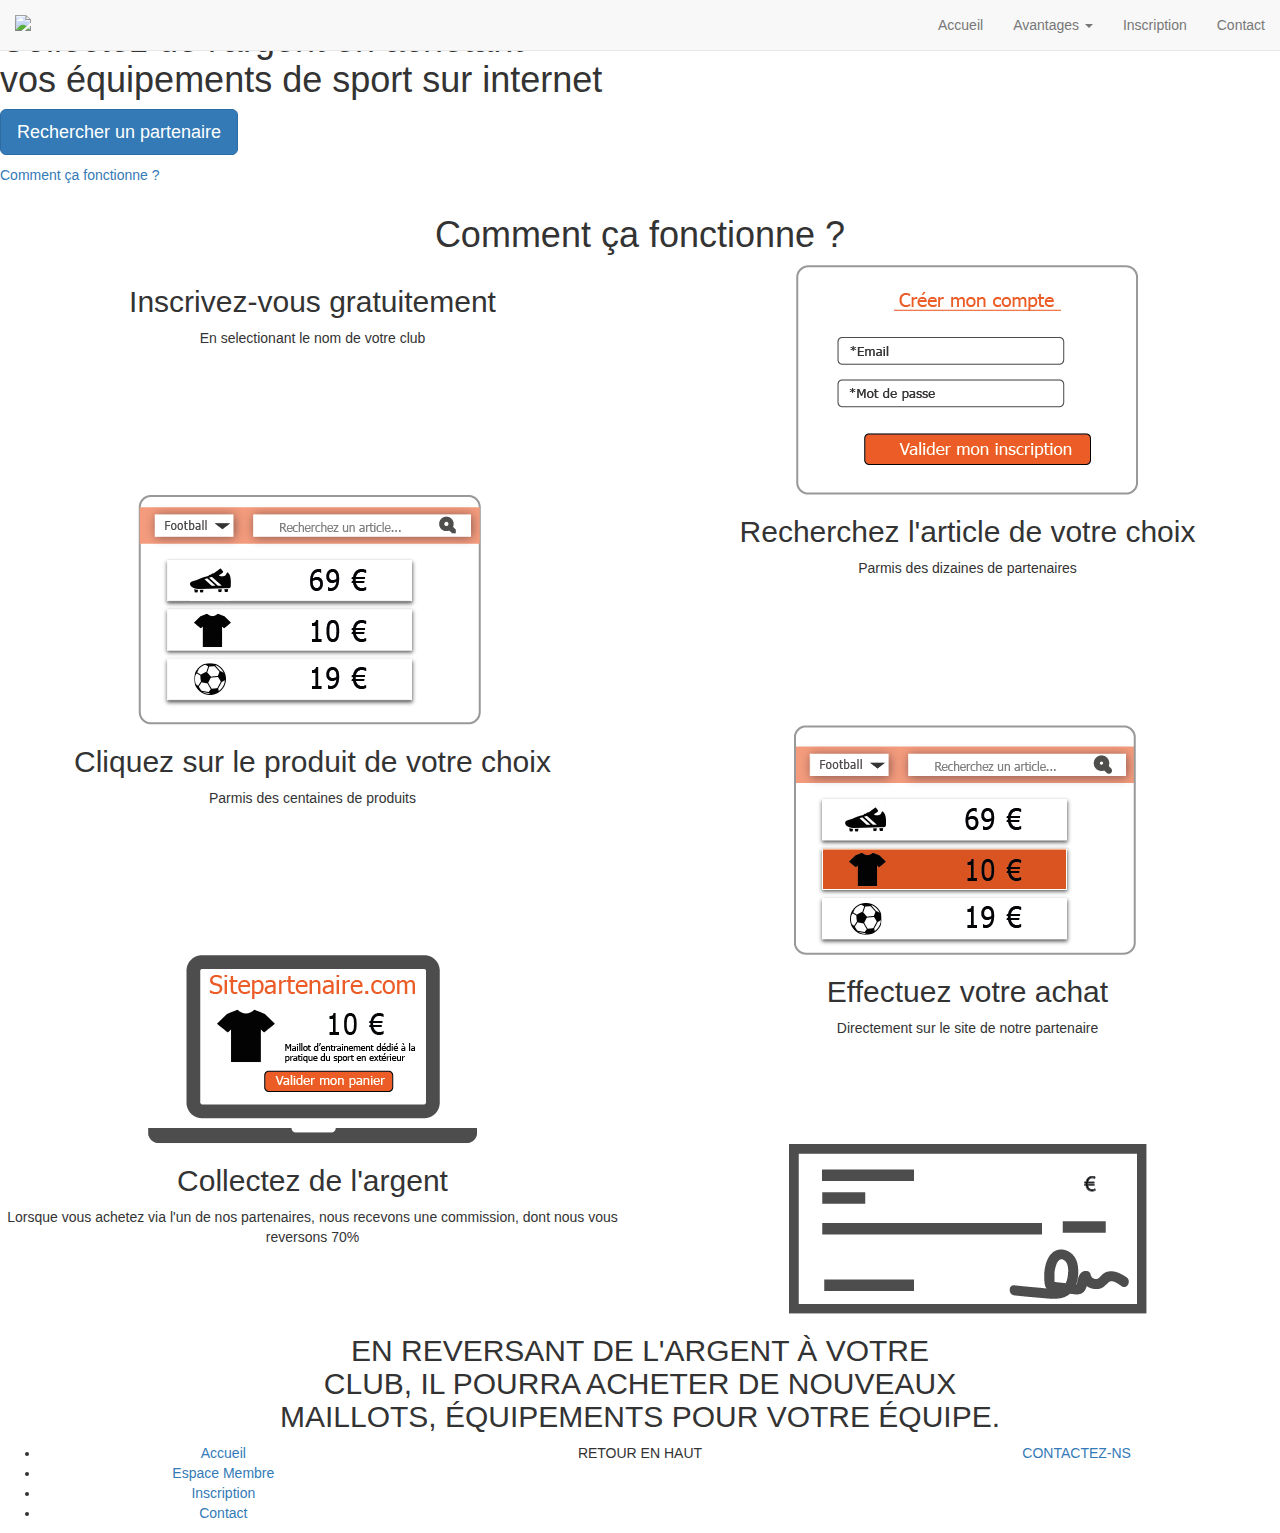
==== Index.html @ 059dd001 "Création dossier" ====
<!DOCTYPE html>
<html>
  <head>
    <meta charset="utf-8">
    <meta http-equiv="X-UA-Compatible" content="IE=edge">
    <meta name="viewport" content="width=device-width, initial-scale=1">

   <title> Collectez de l'argent en vous équipant </title>

    <link rel="stylesheet" href="https://maxcdn.bootstrapcdn.com/bootstrap/3.2.0/css/bootstrap.min.css">
    <link rel="stylesheet" href="https://maxcdn.bootstrapcdn.com/font-awesome/4.6.3/css/font-awesome.min.css">

    <link rel="stylesheet" href="style.css"/>

  </head>
  <body>


<nav class="navbar navbar-default navbar-transparent navbar-fixed-top">
  <div class="container-fluid">
    <!-- Brand and toggle get grouped for better mobile display -->
    <div class="navbar-header">
      <button type="button" class="navbar-toggle collapsed" data-toggle="collapse" data-target="#bs-example-navbar-collapse-1" aria-expanded="false">
        <span class="sr-only">Toggle navigation</span>
        <span class="icon-bar"></span>
        <span class="icon-bar"></span>
        <span class="icon-bar"></span>
      </button>
      <a class="navbar-brand" href="#"> <img src="images/home/logo.png" id="logo"</a>
    </div>

    <!-- Collect the nav links, forms, and other content for toggling -->
    <div class="collapse navbar-collapse" id="bs-example-navbar-collapse-1">
 
      </ul>
      <ul class="nav navbar-nav navbar-right navigation">
        <li><a href="#">Accueil</a></li>
          <li class="dropdown">
          <a href="#" class="dropdown-toggle" data-toggle="dropdown" role="button" aria-haspopup="true" aria-expanded="false"> Avantages <span class="caret"></span></a>
          <ul class="dropdown-menu">
            <li><a href="#">Vos avantages</a></li>
            <li><a href="#">Espace Membre</a></li>   
            <li role="separator" class="divider"></li>
            <li><a href="#">Votre club</a></li>
          </ul>
        <li><a href="#">Inscription</a></li>        
        <li><a href="#">Contact</a></li>
       
      </ul>
    </div><!-- /.navbar-collapse -->
  </div><!-- /.container-fluid -->
</nav>


<div id="wrapper"> 

    <h1>Collectez de l'argent en achetant <br/>
vos équipements de sport sur internet</h1>
    <p> 
      <a href="#" class="btn btn-primary btn-lg" id="call_to">Rechercher un partenaire</a>
    </p>

     <p id="explication1"> 
      <a href="#" id="explication">Comment ça fonctionne ? </a>
    </p>

</div>


<!-- Contenu de la page -->


<div id="description"> 

  <balise class="containeur text-center">
      
      <div class="row">
           <div class="col-sm-12">
            <h1>Comment ça fonctionne ? </h1>
          </div>
      </div>
      

      <div class="row bloc">
        <div class="col-sm-6 texte">
            <h2> Inscrivez-vous gratuitement </h2>
            <p> En selectionant le nom de votre club </p> 
        </div>
        <div class="col-sm-6"> 
            <img id="img1"src="images/Home/Inscription.png" alt="photo_inscription"/> 
        </div>
      </div>


      <div class="row bloc">
        <div class="col-sm-6"> 
              <img src="images/Home/Recherche.png" alt="photo_recherche"/>
        </div>

        <div class="col-sm-6 texte">
              <h2> Recherchez l'article de votre choix </h2>
              <p> Parmis des dizaines de partenaires </p> 
        </div>
      </div>

      <div class="row bloc">
        <div class="col-sm-6 texte"> 
            <h2> Cliquez sur le produit de votre choix </h2>
            <p> Parmis des centaines de produits </p> 
        </div>

        <div class="col-sm-6">
              <img src="images/Home/Selection.png" alt="photo_selection"/>
        </div>
      </div>


      <div class="row bloc">
        <div class="col-sm-6"> 
            <img src="images/Home/Partenaire.png" alt="photo_partenaire"/>
        </div>

        <div class="col-sm-6 texte">
            <h2> Effectuez votre achat </h2>
            <p> Directement sur le site de notre partenaire </p>
        </div>
      </div>

      <div class="row bloc">
        <div class="col-sm-6 texte"> 
            <h2> Collectez de l'argent </h2>
            <p> Lorsque vous achetez via l'un de nos partenaires, nous recevons une commission, dont nous vous reversons 70% </p>
        </div>
        <div class="col-sm-6"> 
            <img src="images/Home/Cheque.png" alt="photo_cheque"/>
        </div>
       </div>

      <div class="row bloc">
        <div class="col-sm-12"> 
            <h2 id="conclusion"> EN REVERSANT DE L'ARGENT À VOTRE <br/>CLUB, IL POURRA ACHETER DE NOUVEAUX <br/>MAILLOTS, ÉQUIPEMENTS POUR VOTRE ÉQUIPE.</h2>
        </div>
      </div>


  </div>
</div>

<!-- Footer -->

<balise class="containeur text-center">
      
      <div class="row" id="footer">
        <div class="col-sm-4">
            <ul id="Menu">
                  <li> <a href="#"> Accueil </a> </li>
                  <li> <a href="#"> Espace Membre </a> </li>
                  <li> <a href="#">Inscription </a> </li>
                  <li> <a href="#"> Contact </a> </li>
            </ul>
        </div>
      
        <div class="col-sm-4">
           <p> RETOUR EN HAUT </p>
        </div>

        <div class="col-sm-4" id="contact">
          <a href="#"> CONTACTEZ-NS </a>
        </div>
      </div>
</div>






    <!-- Including Bootstrap JS (with its jQuery dependency) so that dynamic components work -->
    <script src="https://ajax.googleapis.com/ajax/libs/jquery/1.11.1/jquery.min.js"></script>
    <script src="https://maxcdn.bootstrapcdn.com/bootstrap/3.2.0/js/bootstrap.min.js"></script>
  </body>
</html>
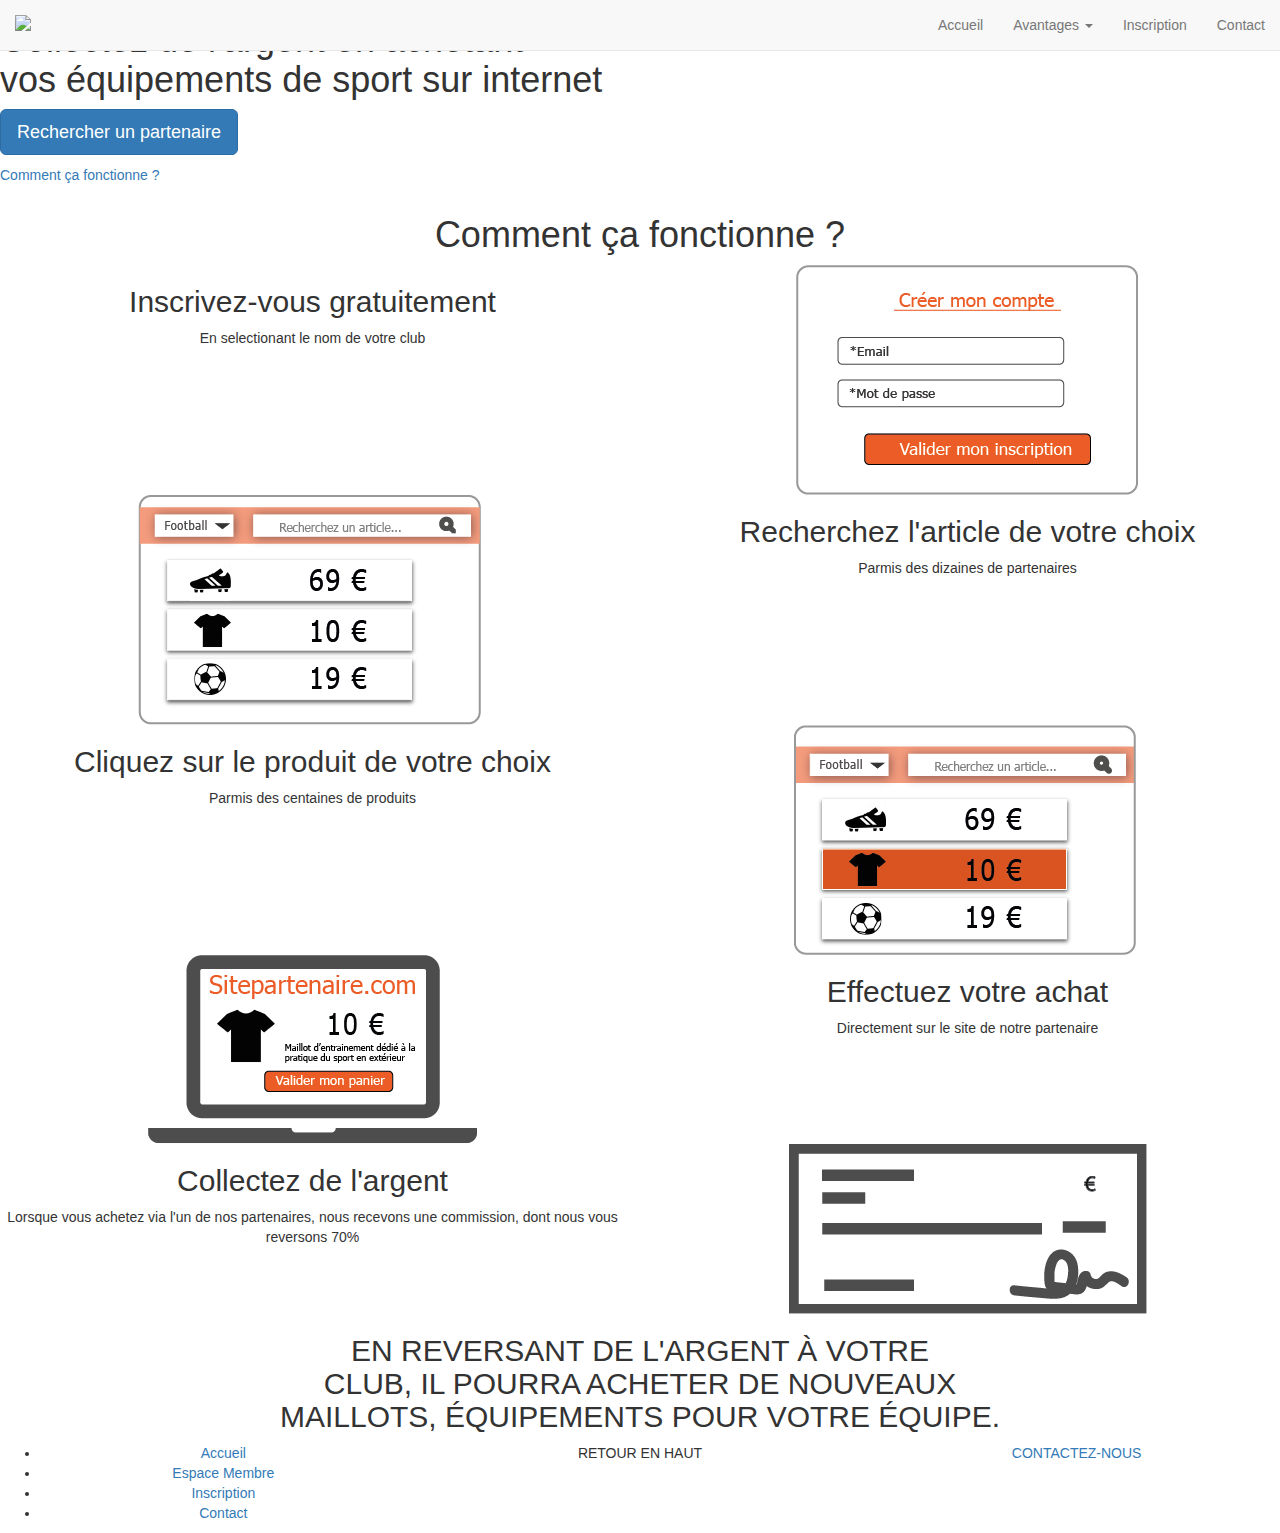
==== commit 5c144860: "CONTACTEZ NOUS" ====
--- a/Index.html
+++ b/Index.html
@@ -165,7 +165,7 @@
         </div>
 
         <div class="col-sm-4" id="contact">
-          <a href="#"> CONTACTEZ-NS </a>
+          <a href="#"> CONTACTEZ-NOUS </a>
         </div>
       </div>
 </div>
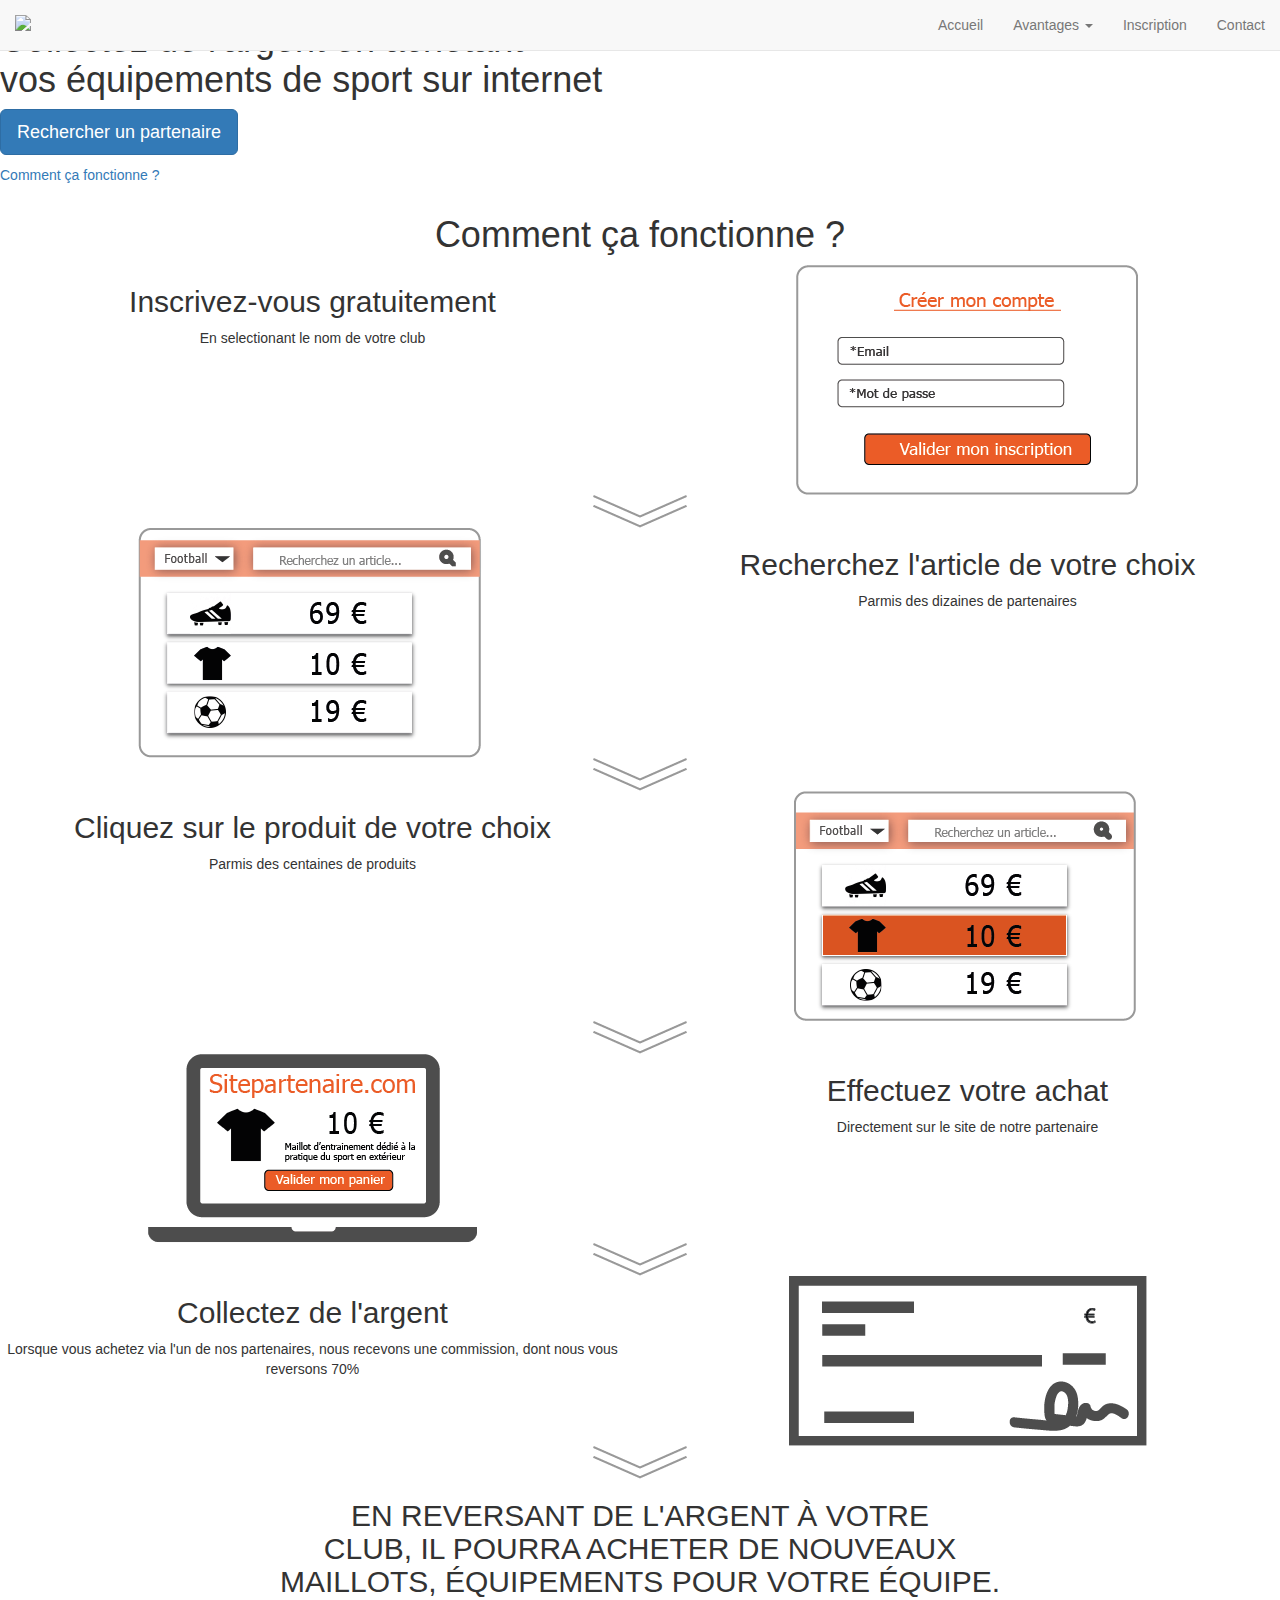
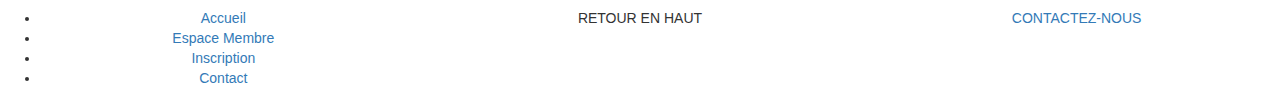
==== commit 1975312f: "Integration des flechs homepage" ====
--- a/Index.html
+++ b/Index.html
@@ -74,7 +74,7 @@
 
   <balise class="containeur text-center">
       
-      <div class="row">
+      <div class="row title">
            <div class="col-sm-12">
             <h1>Comment ça fonctionne ? </h1>
           </div>
@@ -92,9 +92,16 @@
       </div>
 
 
-      <div class="row bloc">
-        <div class="col-sm-6"> 
-              <img src="images/Home/Recherche.png" alt="photo_recherche"/>
+       <div class="row fleche">
+           <div class="col-sm-12">
+           <img src="images/fleche.png" alt="photo_fleches"/>
+        </div>
+      </div>
+
+
+      <div class="row bloc">
+        <div class="col-sm-6"> 
+              <img src="images/Home/Recherche.png" alt="photo_recherche" />
         </div>
 
         <div class="col-sm-6 texte">
@@ -103,6 +110,13 @@
         </div>
       </div>
 
+      <div class="row fleche">
+           <div class="col-sm-12">
+           <img src="images/fleche.png" alt="photo_fleches"/>
+        </div>
+      </div>
+
+
       <div class="row bloc">
         <div class="col-sm-6 texte"> 
             <h2> Cliquez sur le produit de votre choix </h2>
@@ -114,6 +128,12 @@
         </div>
       </div>
 
+      <div class="row fleche">
+           <div class="col-sm-12">
+           <img src="images/fleche.png" alt="photo_fleches"/>
+        </div>
+      </div>
+
 
       <div class="row bloc">
         <div class="col-sm-6"> 
@@ -126,6 +146,12 @@
         </div>
       </div>
 
+      <div class="row fleche">
+           <div class="col-sm-12">
+           <img src="images/fleche.png" alt="photo_fleches"/>
+        </div>
+      </div>
+
       <div class="row bloc">
         <div class="col-sm-6 texte"> 
             <h2> Collectez de l'argent </h2>
@@ -135,6 +161,12 @@
             <img src="images/Home/Cheque.png" alt="photo_cheque"/>
         </div>
        </div>
+
+       <div class="row fleche">
+           <div class="col-sm-12">
+           <img src="images/fleche.png" alt="photo_fleches"/>
+        </div>
+      </div>
 
       <div class="row bloc">
         <div class="col-sm-12"> 
